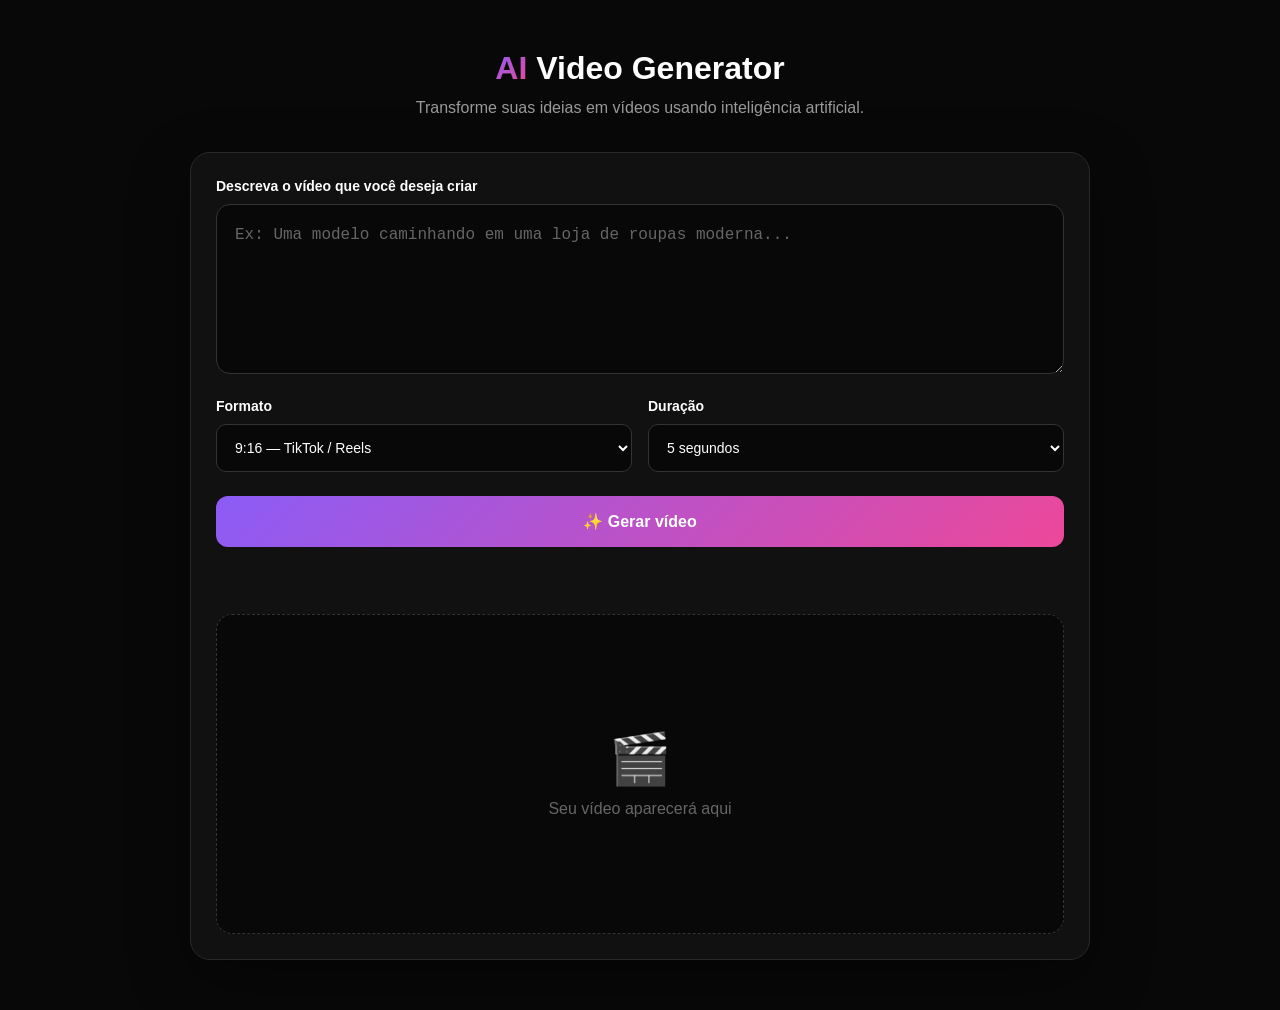
==== index.html @ bfd1d5db "Criar index.html" ====
<!DOCTYPE html>
<html lang="pt-BR">
<head>
  <meta charset="UTF-8">
  <meta name="viewport" content="width=device-width, initial-scale=1.0">
  <meta name="theme-color" content="#080808">

  <title>AI Video Generator</title>

  <link rel="stylesheet" href="app/style.css">
</head>

<body>

  <main class="container">

    <header class="header">
      <div class="logo">
        <span>AI</span> Video Generator
      </div>

      <p>
        Transforme suas ideias em vídeos usando inteligência artificial.
      </p>
    </header>

    <section class="generator">

      <label for="prompt">
        Descreva o vídeo que você deseja criar
      </label>

      <textarea
        id="prompt"
        placeholder="Ex: Uma modelo caminhando em uma loja de roupas moderna..."
      ></textarea>

      <div class="options">

        <div>
          <label for="format">Formato</label>

          <select id="format">
            <option value="9:16">9:16 — TikTok / Reels</option>
            <option value="16:9">16:9 — YouTube</option>
            <option value="1:1">1:1 — Instagram</option>
          </select>
        </div>

        <div>
          <label for="duration">Duração</label>

          <select id="duration">
            <option value="5">5 segundos</option>
            <option value="10">10 segundos</option>
            <option value="15">15 segundos</option>
          </select>
        </div>

      </div>

      <button id="generateButton">
        ✨ Gerar vídeo
      </button>

      <div id="status" class="status"></div>

      <div id="preview" class="preview">
        <div class="preview-placeholder">
          <span>🎬</span>
          <p>Seu vídeo aparecerá aqui</p>
        </div>
      </div>

    </section>

  </main>

  <script src="app/script.js"></script>

</body>
</html>
---- app/style.css ----
* {
  margin: 0;
  padding: 0;
  box-sizing: border-box;
}

body {
  min-height: 100vh;
  font-family: Arial, Helvetica, sans-serif;
  background: #080808;
  color: #ffffff;
}

.container {
  width: min(100% - 32px, 900px);
  margin: 0 auto;
  padding: 50px 0;
}

.header {
  text-align: center;
  margin-bottom: 35px;
}

.logo {
  font-size: 32px;
  font-weight: 700;
  margin-bottom: 12px;
}

.logo span {
  background: linear-gradient(135deg, #8b5cf6, #ec4899);
  -webkit-background-clip: text;
  background-clip: text;
  color: transparent;
}

.header p {
  color: #999999;
  font-size: 16px;
}

.generator {
  background: #111111;
  border: 1px solid #292929;
  border-radius: 20px;
  padding: 25px;
  box-shadow: 0 20px 60px rgba(0, 0, 0, 0.4);
}

label {
  display: block;
  margin-bottom: 10px;
  font-size: 14px;
  font-weight: 600;
}

textarea {
  width: 100%;
  min-height: 170px;
  resize: vertical;
  padding: 18px;
  border-radius: 14px;
  border: 1px solid #333333;
  background: #080808;
  color: white;
  font-size: 16px;
  line-height: 1.5;
  outline: none;
}

textarea:focus {
  border-color: #8b5cf6;
}

textarea::placeholder {
  color: #666666;
}

.options {
  display: grid;
  grid-template-columns: 1fr 1fr;
  gap: 16px;
  margin-top: 20px;
}

select {
  width: 100%;
  padding: 14px;
  border-radius: 10px;
  border: 1px solid #333333;
  background: #080808;
  color: white;
  font-size: 14px;
  outline: none;
}

button {
  width: 100%;
  margin-top: 24px;
  padding: 16px;
  border: none;
  border-radius: 12px;
  background: linear-gradient(135deg, #8b5cf6, #ec4899);
  color: white;
  font-size: 16px;
  font-weight: 700;
  cursor: pointer;
  transition: transform 0.2s, opacity 0.2s;
}

button:hover {
  transform: translateY(-2px);
}

button:disabled {
  opacity: 0.6;
  cursor: not-allowed;
  transform: none;
}

.status {
  min-height: 24px;
  margin-top: 18px;
  text-align: center;
  color: #aaaaaa;
}

.preview {
  min-height: 320px;
  margin-top: 25px;
  border-radius: 16px;
  border: 1px dashed #333333;
  background: #080808;
  display: flex;
  align-items: center;
  justify-content: center;
  overflow: hidden;
}

.preview-placeholder {
  text-align: center;
  color: #666666;
}

.preview-placeholder span {
  display: block;
  font-size: 50px;
  margin-bottom: 12px;
}

@media (max-width: 600px) {

  .container {
    padding: 30px 0;
  }

  .logo {
    font-size: 26px;
  }

  .generator {
    padding: 18px;
  }

  .options {
    grid-template-columns: 1fr;
  }

  textarea {
    min-height: 150px;
  }
}
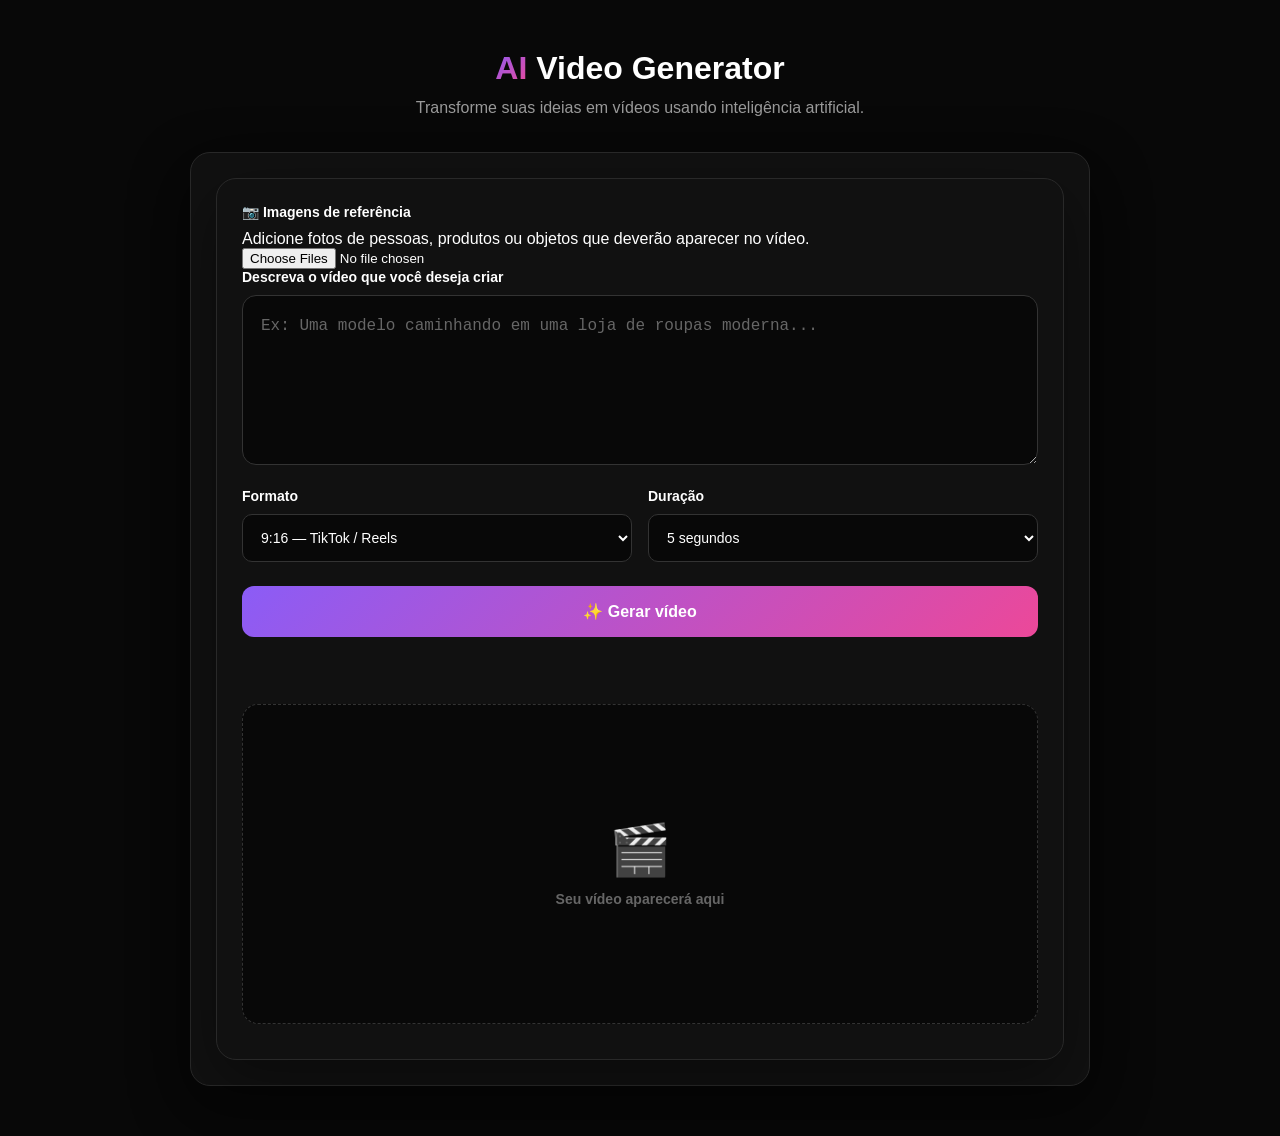
==== commit 8b636e40: "Atualizar o index.html" ====
--- a/index.html
+++ b/index.html
@@ -25,6 +25,31 @@
     </header>
 
     <section class="generator">
+
+<section class="generator">
+
+      <div class="upload-section">
+
+        <label for="referenceImages">
+          📷 Imagens de referência
+        </label>
+
+        <p class="upload-help">
+          Adicione fotos de pessoas, produtos ou objetos que deverão aparecer no vídeo.
+        </p>
+
+        <input
+          type="file"
+          id="referenceImages"
+          accept="image/*"
+          multiple
+        >
+
+        <div id="imagePreview" class="image-preview"></div>
+
+      </div>
+
+      <label for="prompt">
 
       <label for="prompt">
         Descreva o vídeo que você deseja criar
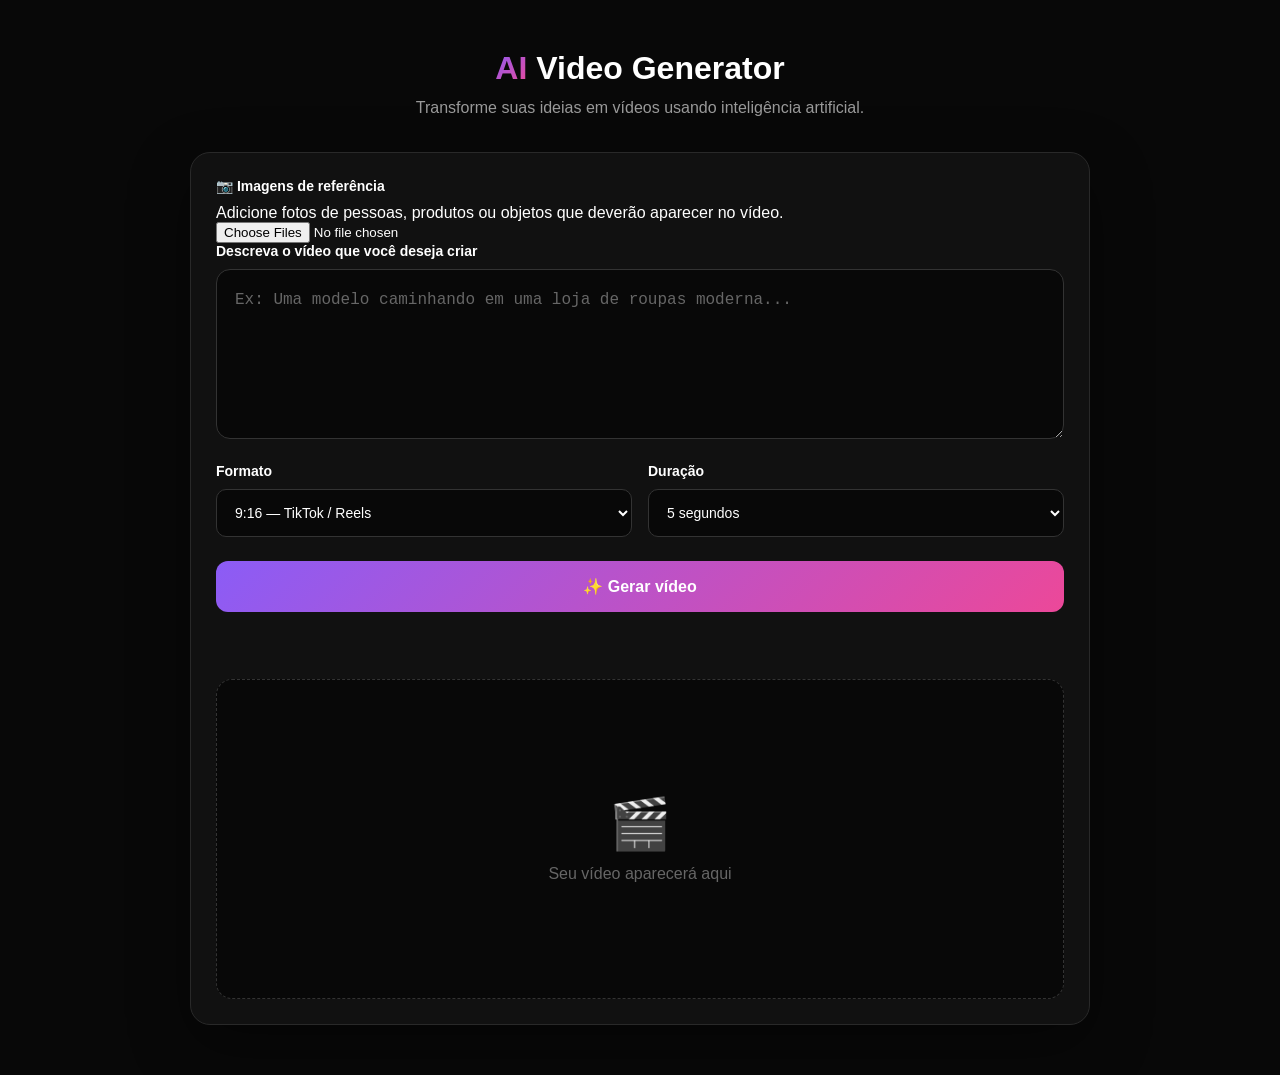
==== commit 3d804ddc: "Atualizar o index.html" ====
--- a/index.html
+++ b/index.html
@@ -24,8 +24,6 @@
       </p>
     </header>
 
-    <section class="generator">
-
 <section class="generator">
 
       <div class="upload-section">
@@ -48,8 +46,6 @@
         <div id="imagePreview" class="image-preview"></div>
 
       </div>
-
-      <label for="prompt">
 
       <label for="prompt">
         Descreva o vídeo que você deseja criar
